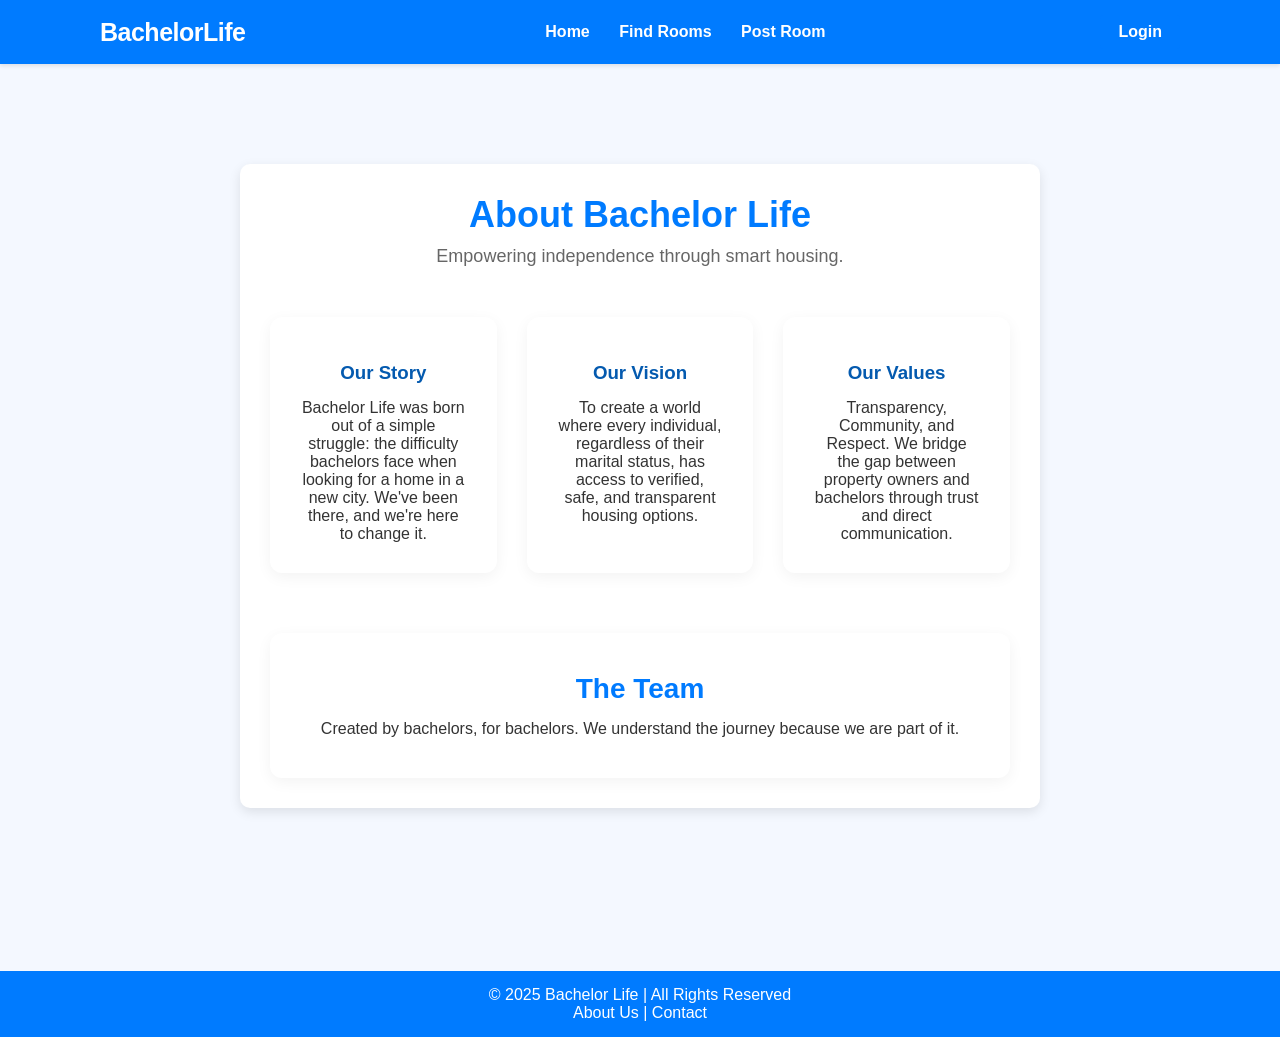
==== Bachelor_life_frontend/pages/HTML/about.html @ d0514154 "first commit" ====
<!doctype html>
<html lang="en">
  <head>
    <meta charset="UTF-8" />
    <meta name="viewport" content="width=device-width, initial-scale=1.0" />
    <title>About | Bachelor Life</title>
    <link rel="stylesheet" href="../CSS/find_room.css" />
    <link rel="stylesheet" href="../CSS/about.css" />
  </head>

  <body>
    <header class="navbar">
      <div class="container navbar-content">
        <div class="logo">
          <span class="logo-bachelor">Bachelor</span
          ><span class="logo-life">Life</span>
        </div>
        <nav class="nav-links">
          <a href="../../index.html">Home</a>
          <a href="find_room.html">Find Rooms</a>
          <a href="post_room.html">Post Room</a>
        </nav>
        <a href="login.html" class="login-btn">Login</a>
      </div>
    </header>
    <section class="about">
      <div class="container">
        <div class="about-hero">
          <h2>About Bachelor Life</h2>
          <p class="subtitle">Empowering independence through smart housing.</p>
        </div>

        <div class="about-grid">
          <div class="about-card">
            <i class="fas fa-history icon-med"></i>
            <h3>Our Story</h3>
            <p>
              Bachelor Life was born out of a simple struggle: the difficulty
              bachelors face when looking for a home in a new city. We've been
              there, and we're here to change it.
            </p>
          </div>
          <div class="about-card">
            <i class="fas fa-eye icon-med"></i>
            <h3>Our Vision</h3>
            <p>
              To create a world where every individual, regardless of their
              marital status, has access to verified, safe, and transparent
              housing options.
            </p>
          </div>
          <div class="about-card">
            <i class="fas fa-gem icon-med"></i>
            <h3>Our Values</h3>
            <p>
              Transparency, Community, and Respect. We bridge the gap between
              property owners and bachelors through trust and direct
              communication.
            </p>
          </div>
        </div>

        <div class="team-section">
          <h3>The Team</h3>
          <p>
            Created by bachelors, for bachelors. We understand the journey
            because we are part of it.
          </p>
        </div>
      </div>
    </section>

    <footer>
      <p>© 2025 Bachelor Life | All Rights Reserved</p>
      <a href="about.html">About Us |</a>
      <a href="contact.html">Contact</a>
    </footer>
  </body>
  <script src="../JS/api-config.js"></script>
  <script src="../JS/about.js"></script>
</html>
---- Bachelor_life_frontend/pages/CSS/find_room.css ----
* {
  margin: 0;
  padding: 0;
  box-sizing: border-box;
  font-family: "Poppins", sans-serif;
}

:root {
  --primary-blue: #007bff;
  --dark-blue: #045aaf;
  --success-green: #4caf50;
  --light-bg: #f8f9fa;
  --white: #ffffff;
  --text-dark: #333;
  --text-light: #666;
}

body {
  font-family: "Roboto", sans-serif;
  background-color: #f4f7fa;
  color: #333;
}

.container {
  margin: 0 80px;
  padding: 0 20px;
}

a {
  text-decoration: none;
  color: inherit;
}

.logo {
  font-weight: 800;
  font-size: 25px;
  letter-spacing: -0.5px;
}

.logo-bachelor {
  color: #fff;
}

.logo-life {
  color: #fff;
}

.navbar {
  background-color: var(--primary-blue);
  padding: 15px 0;
  color: white;
  box-shadow: 0 2px 4px rgba(0, 0, 0, 0.1);
  position: sticky;
  top: 0;
  z-index: 1000;
}

.navbar-content {
  display: flex;
  justify-content: space-between;
  align-items: flex-start;
}

.nav-links a {
  margin-left: 25px;
  font-weight: 700;
  padding: 5px 0;
  transition: color 0.3s;
}

.nav-links a:hover {
  color: var(--success-green);
}

.login-btn {
  background-color: var(--primary-blue);
  padding: 8px 18px;
  border-radius: 4px;
  font-weight: 700;
}

.login-btn:hover {
  color: var(--success-green);
}

.main-content {
  padding: 50px 0;
  text-align: center;
}

.hero-section h1 {
  font-size: 36px;
  font-weight: 500;
  color: #1a1a1a;
  margin-bottom: 5px;
}

.green-line {
  width: 150px;
  height: 3px;
  background-color: #5cb85c;
  margin: 5px auto 15px;
}

.hero-section p {
  color: #666;
  margin-bottom: 40px;
  font-size: 16px;
}

.filter-box {
  background-color: white;
  padding: 30px;
  border-radius: 12px;
  box-shadow: 0 6px 15px rgba(0, 0, 0, 0.08);
  max-width: 1000px;
  margin: 0 auto 60px;
}

.available-rooms {
  font-weight: 500;
  color: #333;
  font-size: 18px;
  text-align: left;
  margin-bottom: 20px;
  display: flex;
  align-items: center;
}

.indicator {
  display: block;
  width: 6px;
  height: 25px;
  background-color: #5cb85c;
  border-radius: 3px;
  margin-right: 10px;
}

.filter-form {
  display: flex;
  gap: 15px;
  align-items: center;
  flex-wrap: wrap;
}

.input-group {
  position: relative;
  flex: 1;
  min-width: 200px;
  height: 50px;
  background-color: #f7f9fc;
  border: 1px solid #ddd;
  border-radius: 4px;
  display: flex;
  align-items: center;
  padding: 0 10px;
}

.input-group input[type="text"],
.input-group select {
  width: 100%;
  height: 100%;
  border: none;
  outline: none;
  background: none;
  font-size: 16px;
  padding-left: 10px;
  -webkit-appearance: none;
  -moz-appearance: none;
  appearance: none;
}

.input-group i {
  color: #aaa;
}

.dropdown-room {
  padding-right: 30px;
}

.dropdown-room i {
  position: absolute;
  right: 10px;
  top: 50%;
  transform: translateY(-50%);
  pointer-events: none;
}

.budget-slider {
  flex: 1.5;
  display: block;
  border: none;
  background: none;
  padding: 0;
  min-width: 250px;
}

.budget-slider input[type="range"] {
  width: 100%;
  height: 8px;
  background: linear-gradient(to right, #2e59a7 50%, #e0e0e0 50%);
  border-radius: 5px;
  cursor: pointer;
  margin: 0;
}

.budget-slider input[type="range"]::-webkit-slider-thumb {
  -webkit-appearance: none;
  width: 20px;
  height: 20px;
  background: #2e59a7;
  border-radius: 50%;
  border: 3px solid white;
  box-shadow: 0 0 3px rgba(0, 0, 0, 0.2);
}

.budget-slider input[type="range"]::-moz-range-thumb {
  width: 20px;
  height: 20px;
  background: #2e59a7;
  border-radius: 50%;
  border: 3px solid white;
  box-shadow: 0 0 3px rgba(0, 0, 0, 0.2);
}

.max-budget {
  display: block;
  text-align: center;
  color: #666;
  font-size: 14px;
  margin-top: 5px;
}

.apply-filters-btn {
  background-color: #5cb85c;
  color: white;
  border: none;
  padding: 10px 25px;
  font-size: 18px;
  font-weight: 500;
  border-radius: 4px;
  cursor: pointer;
  transition: background-color 0.3s;
  height: 50px;
  flex-shrink: 0;
}

.apply-filters-btn:hover {
  background-color: #4cae4c;
}

.no-rooms-found {
  margin: 80px auto;
  color: #aaa;
}

.no-rooms-found i {
  font-size: 60px;
  margin-bottom: 15px;
}

.room-container {
  display: grid;
  grid-template-columns: repeat(auto-fill, minmax(320px, 1fr));
  gap: 30px;
  padding: 20px 0;
  width: 100%;
}

.room-card {
  background-color: #fff;
  border-radius: 12px;
  box-shadow: 0 10px 25px rgba(0, 0, 0, 0.05);
  overflow: hidden;
  transition: all 0.3s ease;
  display: flex;
  flex-direction: column;
  height: 100%;
  border: 1px solid #eee;
}

.room-card:hover {
  transform: scale(1.03);
}

.image-box {
  background-color: #d1d5db;
  height: 140px;
  display: flex;
  justify-content: center;
  align-items: center;
  color: #333;
  font-weight: bold;
  overflow: hidden;
}

.room-img {
  width: 100%;
  height: 200px;
  object-fit: cover;
  transition: transform 0.5s ease;
}

.room-card:hover .room-img {
  transform: scale(1.05);
}

.room-info {
  padding: 20px;
  flex-grow: 1;
  display: flex;
  flex-direction: column;
  gap: 10px;
}

.room-info h3 {
  font-size: 1.25rem;
  color: #1a1a1a;
  margin-bottom: 5px;
  display: -webkit-box;
  -webkit-line-clamp: 2;
  line-clamp: 2;
  -webkit-box-orient: vertical;
  overflow: hidden;
}

.room-info p {
  color: #666;
  font-size: 0.95rem;
  display: flex;
  align-items: center;
  gap: 8px;
}

.room-info p strong {
  color: #333;
}

.card-actions {
  padding: 0 20px 20px;
  display: flex;
  gap: 12px;
  margin-top: auto;
}

.view-details-btn {
  flex: 1;
  height: 44px;
  background: var(--primary-blue);
  color: white;
  border: none;
  border-radius: 8px;
  font-weight: 600;
  cursor: pointer;
  transition: background 0.3s;
}

.view-details-btn:hover {
  background: var(--dark-blue);
}

.map-link {
  flex: 0 0 44px;
  height: 44px;
  display: flex;
  align-items: center;
  justify-content: center;
  background: #f0f7ff;
  color: var(--primary-blue);
  border-radius: 8px;
  transition: all 0.3s;
}

.map-link:hover {
  background: var(--primary-blue);
  color: white;
}

.posted {
  font-size: 0.85rem;
  color: #999;
  padding: 0 20px 15px;
  text-align: right;
  font-style: italic;
}

footer {
  text-align: center;
  padding: 15px;
  background: var(--primary-blue);
  color: white;
  animation: fadeInUp 1.2s ease-in both;
}

footer a:hover {
  color: var(--success-green);
}

/* Tablet Responsive (max-width: 1024px) */
@media (max-width: 1024px) {
  .container {
    margin: 0 30px;
    /* Side margins kuraichuruken */
  }

  .room-container {
    grid-template-columns: repeat(2, 1fr);
    /* Oru row-la 2 cards varum */
    gap: 30px;
  }

  .filter-box {
    margin: 0 20px 40px;
  }
}

/* Mobile Responsive (max-width: 768px) */
@media (max-width: 768px) {
  .navbar-content {
    flex-direction: column;
    align-items: center;
    gap: 15px;
  }

  .nav-links a {
    margin: 0 10px;
    font-size: 14px;
  }

  .hero-section h1 {
    font-size: 28px;
  }

  .filter-form {
    flex-direction: column;
    align-items: stretch;
  }

  .input-group,
  .budget-slider,
  .apply-filters-btn {
    width: 100%;
    min-width: unset;
  }

  .room-container {
    grid-template-columns: 1fr;
    gap: 25px;
  }

  .room-card {
    width: 100%;
    max-width: 350px;
  }
}

/* Small Phones (max-width: 480px) */
@media (max-width: 480px) {
  .container {
    margin: 0 10px;
    padding: 0 10px;
  }

  .hero-section h1 {
    font-size: 24px;
  }

  .filter-box {
    padding: 15px;
  }

  .available-rooms {
    font-size: 16px;
  }

  .nav-links {
    display: flex;
    flex-wrap: wrap;
    justify-content: center;
    gap: 10px;
  }

  .nav-links a {
    margin-left: 0;
  }
}
---- Bachelor_life_frontend/pages/CSS/about.css ----
:root {
  --primary-blue: #007bff;
  --dark-blue: #045aaf;
  --success-green: #4caf50;
  --light-bg: #f8f9fa;
  --white: #ffffff;
  --text-dark: #333;
  --text-light: #666;
}

body {
  font-family: "Poppins", sans-serif;
  margin: 0;
  background: #f4f8ff;
  color: #333;
}

.container {
  max-width: 1200px;
  margin: 0 80px;
  padding: 0 20px;
}

a {
  text-decoration: none;
  color: inherit;
}

.logo {
  font-weight: 800;
  font-size: 25px;
  letter-spacing: -0.5px;
}

.logo-bachelor {
  color: #fff;
}

.logo-life {
  color: #fff;
}

.navbar {
  background-color: var(--primary-blue);
  padding: 15px 0;
  color: white;
  box-shadow: 0 2px 4px rgba(0, 0, 0, 0.1);
  position: sticky;
  top: 0;
  z-index: 1000;
  width: 100%;
}

.navbar-content {
  display: flex;
  justify-content: space-between;
  align-items: center;
}

.nav-links a {
  margin-left: 25px;
  font-weight: 700;
  padding: 5px 0;
  transition: color 0.3s;
}

.nav-links a:hover {
  color: var(--success-green);
}

.login-btn {
  background-color: var(--primary-blue);
  padding: 8px 18px;
  border-radius: 4px;
  font-weight: 700;
}

.login-btn:hover {
  color: var(--success-green);
}

section {
  height: 640px;
  display: flex;
  justify-content: center;
  align-items: center;
}

.about > div {
  padding: 30px;
  max-width: 800px;
  margin: 40px auto;
  background: white;
  border-radius: 10px;
  box-shadow: 0 4px 12px rgba(0, 0, 0, 0.1);
  animation: fadeInUp 0.9s ease-out both;
}

footer {
  text-align: center;
  padding: 15px;
  background: var(--primary-blue);
  text-decoration: none;
  margin-top: 63px;
  color: white;
  animation: fadeInUp 1.2s ease-in both;
}

footer a {
  text-decoration: none;
  color: var(--white);
}

footer a:hover {
  color: var(--success-green);
}

.contact-form {
  margin-top: 20px;
}

.contact-form label {
  display: block;
  margin-top: 10px;
  font-weight: bold;
}

.contact-form input,
.contact-form textarea {
  width: 100%;
  padding: 10px;
  margin-top: 8px;
  border: 1px solid #ccc;
  border-radius: 6px;
  animation: fadeInUp 0.9s ease-out both;
}

button {
  margin-top: 15px;
  background: #008cff;
  color: white;
  border: none;
  padding: 10px 15px;
  border-radius: 6px;
  cursor: pointer;
  transition: 0.3s;
  animation: fadeInUp 1.1s ease-out both;
}

button:hover {
  background: #006fd1;
}

.contact-info {
  margin-top: 25px;
  animation: fadeInUp 1s ease-out both;
}

.contact-info a {
  color: #008cff;
  text-decoration: none;
}

.contact-info a:hover {
  text-decoration: underline;
}

/* --- Tablet Devices (max-width: 1024px) --- */
@media (max-width: 1024px) {
  /* General Spacing */
  .container,
  nav,
  .navbar,
  header {
    padding: 15px 30px !important;
  }

  /* Post Room & Room Detail Content */
  .content-wrapper,
  .form-grid {
    gap: 20px;
  }

  .room-container {
    grid-template-columns: repeat(2, 1fr) !important;
    gap: 30px;
  }
}

/* --- Mobile Devices (max-width: 768px) --- */
@media (max-width: 768px) {
  /* Navbar Adjustments */
  nav,
  .navbar,
  header,
  .navbar-content {
    flex-direction: column;
    text-align: center;
    gap: 15px;
    height: auto !important;
  }

  .nav-links {
    display: flex;
    flex-wrap: wrap;
    justify-content: center;
    gap: 10px;
  }

  .nav-links a {
    margin-left: 10px !important;
    margin-right: 10px !important;
    font-size: 14px;
  }

  /* Hero & Titles */
  .hero-section h1,
  .form-title {
    font-size: 26px !important;
  }

  /* Forms (Login, Signup, Contact, Post Room) */
  .login-box,
  .form-card,
  .contact {
    width: 95% !important;
    max-width: none !important;
    padding: 25px !important;
    margin: 20px auto !important;
  }

  .form-grid {
    grid-template-columns: 1fr !important;
    /* Single column */
  }

  .amenities-grid {
    grid-template-columns: repeat(2, 1fr) !important;
  }

  /* Room Detail Page */
  .content-wrapper {
    flex-direction: column;
  }

  .room-details-section,
  .room-owner-section {
    flex: none !important;
    width: 100%;
  }

  .property-features {
    flex-direction: column;
    gap: 10px;
  }

  .google-map-section {
    height: 200px;
    font-size: 1.2em;
  }

  /* Home Page Grid */
  .room-container {
    grid-template-columns: 1fr !important;
    justify-items: center;
  }

  .filter-form {
    flex-direction: column !important;
    align-items: stretch !important;
  }

  .input-group,
  .budget-slider,
  .apply-filters-btn {
    width: 100% !important;
    min-width: unset !important;
  }
}

/* --- Small Phones (max-width: 480px) --- */
@media (max-width: 480px) {
  .container,
  nav,
  .navbar,
  header {
    padding: 15px 15px !important;
  }

  .nav-links a {
    font-size: 12px;
    margin: 5px !important;
  }

  .login-box h2,
  .form-header h1 {
    font-size: 20px !important;
  }

  .amenities-grid {
    grid-template-columns: 1fr !important;
  }

  .form-actions {
    flex-direction: column;
  }

  .btn-submit,
  .btn-cancel {
    width: 100%;
  }
}

/* --- About Page Enhancements --- */
.about {
  padding: 60px 0;
  height: auto !important;
  min-height: calc(100vh - 160px);
}

.about-hero {
  text-align: center;
  margin-bottom: 50px;
}

.about-hero h2 {
  font-size: 36px;
  color: var(--primary-blue);
  margin-bottom: 10px;
}

.about-hero .subtitle {
  font-size: 18px;
  color: var(--text-light);
}

.about-grid {
  display: grid;
  grid-template-columns: repeat(3, 1fr);
  gap: 30px;
  margin-bottom: 60px;
}

.about-card {
  background: white;
  padding: 30px;
  border-radius: 12px;
  text-align: center;
  box-shadow: 0 4px 15px rgba(0, 0, 0, 0.05);
  transition: transform 0.3s ease;
}

.about-card:hover {
  transform: translateY(-10px);
}

.about-card h3 {
  margin: 15px 0;
  color: var(--dark-blue);
}

.icon-med {
  font-size: 40px;
  color: var(--primary-blue);
}

.team-section {
  text-align: center;
  padding: 40px;
  background: white;
  border-radius: 12px;
  box-shadow: 0 4px 15px rgba(0, 0, 0, 0.05);
}

.team-section h3 {
  font-size: 28px;
  color: var(--primary-blue);
  margin-bottom: 15px;
}

@media (max-width: 768px) {
  .about-grid {
    grid-template-columns: 1fr;
  }
}
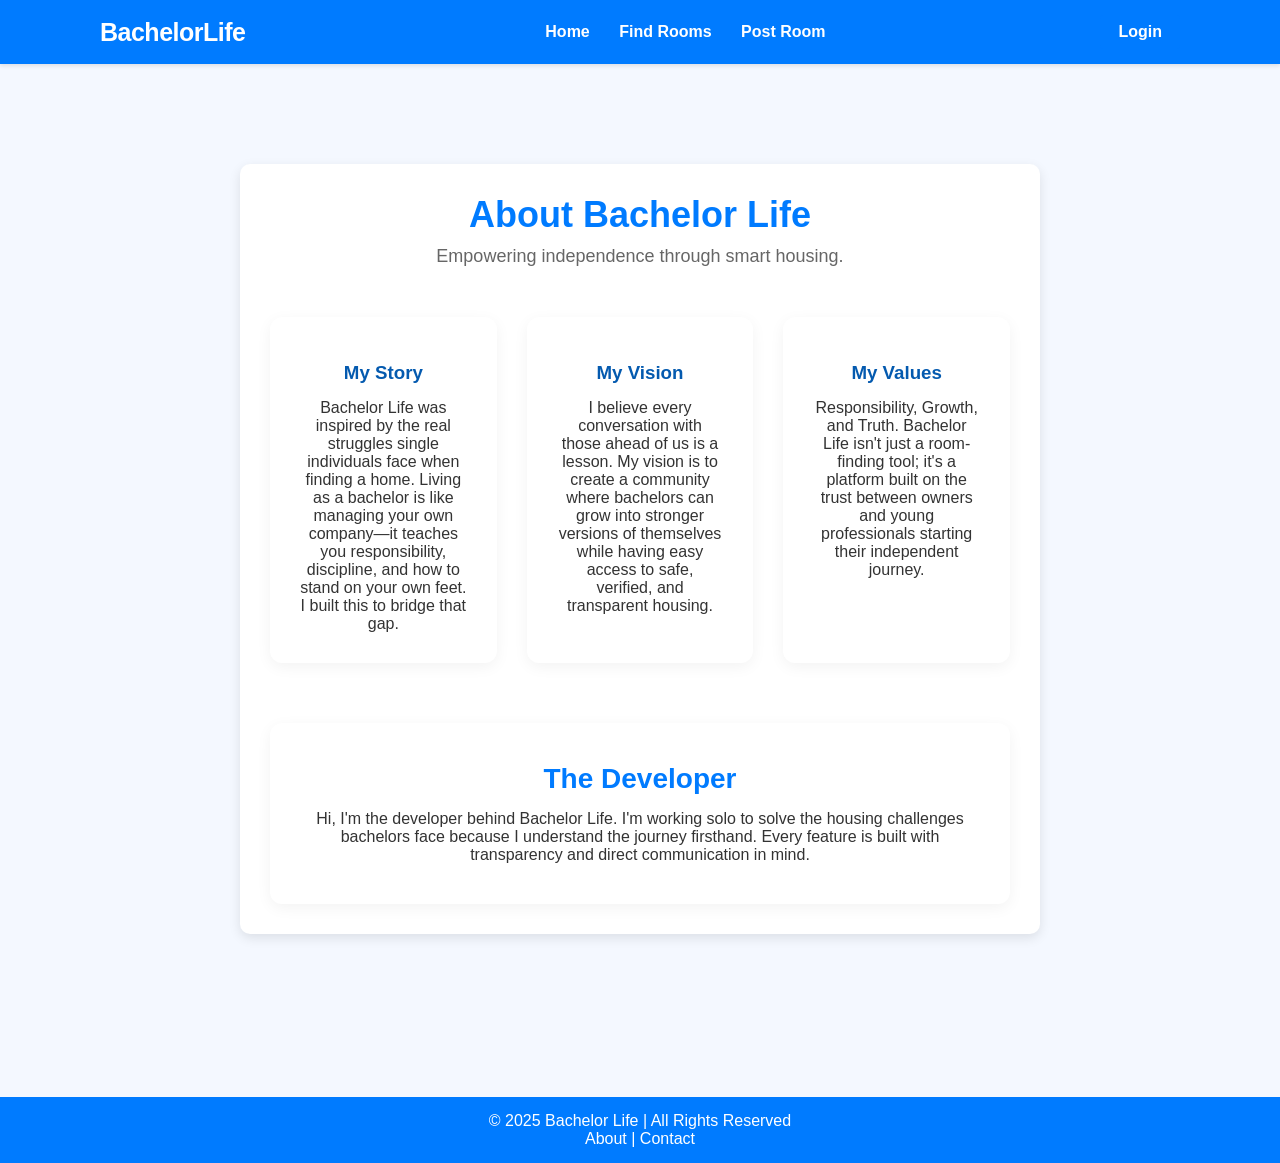
==== commit 3da36076: "PRD: Implemented company-mission narrative on About page" ====
--- a/Bachelor_life_frontend/pages/HTML/about.html
+++ b/Bachelor_life_frontend/pages/HTML/about.html
@@ -1,81 +1,82 @@
 <!doctype html>
 <html lang="en">
-  <head>
-    <meta charset="UTF-8" />
-    <meta name="viewport" content="width=device-width, initial-scale=1.0" />
-    <title>About | Bachelor Life</title>
-    <link rel="stylesheet" href="../CSS/find_room.css" />
-    <link rel="stylesheet" href="../CSS/about.css" />
-  </head>
 
-  <body>
-    <header class="navbar">
-      <div class="container navbar-content">
-        <div class="logo">
-          <span class="logo-bachelor">Bachelor</span
-          ><span class="logo-life">Life</span>
+<head>
+  <meta charset="UTF-8" />
+  <meta name="viewport" content="width=device-width, initial-scale=1.0" />
+  <title>About | Bachelor Life</title>
+  <link rel="stylesheet" href="../CSS/find_room.css" />
+  <link rel="stylesheet" href="../CSS/about.css" />
+</head>
+
+<body>
+  <header class="navbar">
+    <div class="container navbar-content">
+      <div class="logo">
+        <span class="logo-bachelor">Bachelor</span><span class="logo-life">Life</span>
+      </div>
+      <nav class="nav-links">
+        <a href="../../index.html">Home</a>
+        <a href="find_room.html">Find Rooms</a>
+        <a href="post_room.html">Post Room</a>
+      </nav>
+      <a href="login.html" class="login-btn">Login</a>
+    </div>
+  </header>
+  <section class="about">
+    <div class="container">
+      <div class="about-hero">
+        <h2>About Bachelor Life</h2>
+        <p class="subtitle">Empowering independence through smart housing.</p>
+      </div>
+
+      <div class="about-grid">
+        <div class="about-card">
+          <i class="fas fa-history icon-med"></i>
+          <h3>My Story</h3>
+          <p>
+            Bachelor Life was inspired by the real struggles single individuals face when finding a home. Living as a
+            bachelor is like managing your own company—it teaches you responsibility, discipline, and how to stand on
+            your own feet. I built this to bridge that gap.
+          </p>
         </div>
-        <nav class="nav-links">
-          <a href="../../index.html">Home</a>
-          <a href="find_room.html">Find Rooms</a>
-          <a href="post_room.html">Post Room</a>
-        </nav>
-        <a href="login.html" class="login-btn">Login</a>
-      </div>
-    </header>
-    <section class="about">
-      <div class="container">
-        <div class="about-hero">
-          <h2>About Bachelor Life</h2>
-          <p class="subtitle">Empowering independence through smart housing.</p>
+        <div class="about-card">
+          <i class="fas fa-eye icon-med"></i>
+          <h3>My Vision</h3>
+          <p>
+            I believe every conversation with those ahead of us is a lesson. My vision is to create a community where
+            bachelors can grow into stronger versions of themselves while having easy access to safe, verified, and
+            transparent housing.
+          </p>
         </div>
-
-        <div class="about-grid">
-          <div class="about-card">
-            <i class="fas fa-history icon-med"></i>
-            <h3>Our Story</h3>
-            <p>
-              Bachelor Life was born out of a simple struggle: the difficulty
-              bachelors face when looking for a home in a new city. We've been
-              there, and we're here to change it.
-            </p>
-          </div>
-          <div class="about-card">
-            <i class="fas fa-eye icon-med"></i>
-            <h3>Our Vision</h3>
-            <p>
-              To create a world where every individual, regardless of their
-              marital status, has access to verified, safe, and transparent
-              housing options.
-            </p>
-          </div>
-          <div class="about-card">
-            <i class="fas fa-gem icon-med"></i>
-            <h3>Our Values</h3>
-            <p>
-              Transparency, Community, and Respect. We bridge the gap between
-              property owners and bachelors through trust and direct
-              communication.
-            </p>
-          </div>
-        </div>
-
-        <div class="team-section">
-          <h3>The Team</h3>
+        <div class="about-card">
+          <i class="fas fa-gem icon-med"></i>
+          <h3>My Values</h3>
           <p>
-            Created by bachelors, for bachelors. We understand the journey
-            because we are part of it.
+            Responsibility, Growth, and Truth. Bachelor Life isn't just a room-finding tool; it's a platform built on
+            the trust between owners and young professionals starting their independent journey.
           </p>
         </div>
       </div>
-    </section>
 
-    <footer>
-      <p>© 2025 Bachelor Life | All Rights Reserved</p>
-      <a href="about.html">About Us |</a>
-      <a href="contact.html">Contact</a>
-    </footer>
-  </body>
-  <script src="../JS/api-config.js"></script>
-  <script src="../JS/about.js"></script>
+      <div class="team-section">
+        <h3>The Developer</h3>
+        <p>
+          Hi, I'm the developer behind Bachelor Life. I'm working solo to solve the housing challenges bachelors face
+          because I understand the journey firsthand. Every feature is built with transparency and direct communication
+          in mind.
+        </p>
+      </div>
+    </div>
+  </section>
+
+  <footer>
+    <p>© 2025 Bachelor Life | All Rights Reserved</p>
+    <a href="about.html">About |</a>
+    <a href="contact.html">Contact</a>
+  </footer>
+</body>
+<script src="../JS/api-config.js"></script>
+<script src="../JS/about.js"></script>
+
 </html>
